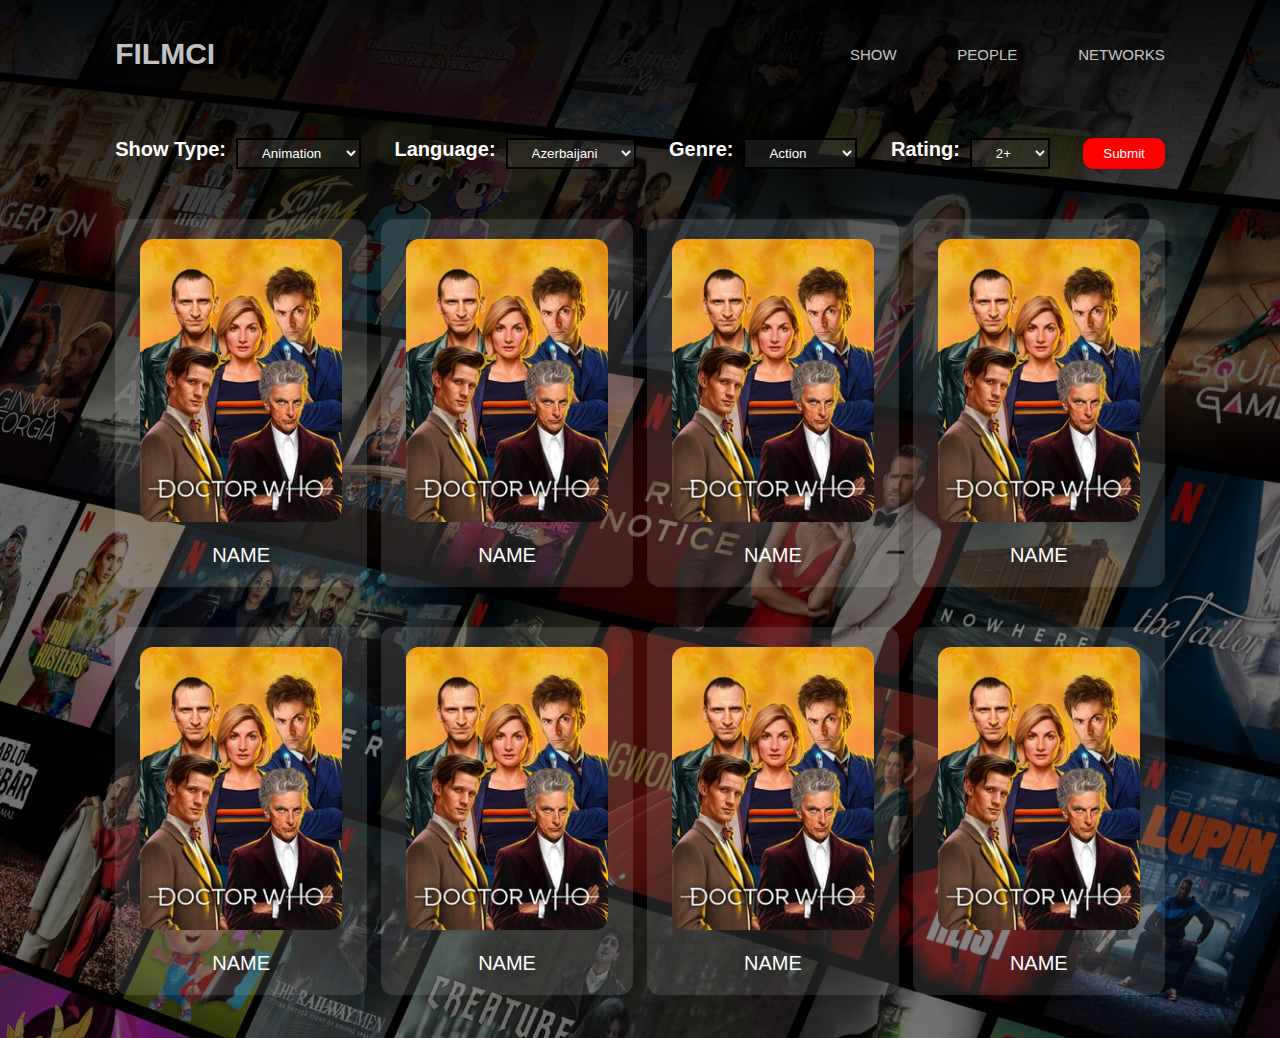
==== all.html @ e78ba1a4 "front" ====
<!DOCTYPE html>
<html lang="en">
  <head>
    <meta charset="UTF-8" />
    <meta name="viewport" content="width=device-width, initial-scale=1.0" />
    <title>Submit</title>
    <link rel="stylesheet" href="all.css" />
  </head>
  <body>
    <header>
      <nav>
        <div class="nav">
          <div>
            <h1>FILMCI</h1>
          </div>
          <div class="nav-menu">
            <ul>
              <li><a href="all.html">SHOW</a></li>
              <li><a href="all.html">PEOPLE</a></li>
              <li><a href="all.html">NETWORKS</a></li>
            </ul>
          </div>
        </div>
      </nav>
    </header>
    <main>
      <div class="container filter">
        <div>
          <h1>Show Type:</h1>
          <select name="showType" id="showType">
            <option value="animation">Animation</option>
            <option value="talkshow">Talk Show</option>
            <option value="anews">News</option>
          </select>
        </div>
        <div>
          <h1>Language:</h1>
          <select name="language" id="languagee">
            <option value="azerbaijani">Azerbaijani</option>
            <option value="english">English</option>
            <option value="russian">Russian</option>
          </select>
        </div>
        <div>
          <h1>Genre:</h1>
          <select name="genre" id="genre">
            <option value="action">Action</option>
            <option value="anime">Anime</option>
            <option value="children">Children</option>
            <option value="crime">Crime</option>
            <option value="drama">Drama</option>
          </select>
        </div>
        <div>
          <h1>Rating:</h1>
          <select name="rating" id="rating">
            <option value="volvo">2+</option>
            <option value="saab">3+</option>
            <option value="opel">4+</option>
            <option value="audi">5+</option>
            <option value="saab">6+</option>
            <option value="opel">7+</option>
            <option value="audi">8+</option>
            <option value="saab">9+</option>
          </select>
        </div>
        <button style="background-color: red" type="submit">
          <a style="color: white" href="all.html">Submit</a>
        </button>
      </div>
      <div>
        <div class="container film__card">
          <ul>
            <li>
              <a href="film.html"
                ><div class="film__img">
                  <img src="poster.jpg" alt="" />
                  <p>NAME</p>
                </div></a
              >
            </li>
            <li>
              <a href="film.html"
                ><div class="film__img">
                  <img src="poster.jpg" alt="" />
                  <p>NAME</p>
                </div></a
              >
            </li>
            <li>
              <a href="film.html"
                ><div class="film__img">
                  <img src="poster.jpg" alt="" />
                  <p>NAME</p>
                </div></a
              >
            </li>
            <li>
              <a href="film.html"
                ><div class="film__img">
                  <img src="poster.jpg" alt="" />
                  <p>NAME</p>
                </div></a
              >
            </li>
            <li>
              <a href="film.html"
                ><div class="film__img">
                  <img src="poster.jpg" alt="" />
                  <p>NAME</p>
                </div></a
              >
            </li>
            <li>
              <a href="film.html"
                ><div class="film__img">
                  <img src="poster.jpg" alt="" />
                  <p>NAME</p>
                </div></a
              >
            </li>
            <li>
              <a href="film.html"
                ><div class="film__img">
                  <img src="poster.jpg" alt="" />
                  <p>NAME</p>
                </div></a
              >
            </li>
            <li>
              <a href="film.html"
                ><div class="film__img">
                  <img src="poster.jpg" alt="" />
                  <p>NAME</p>
                </div></a
              >
            </li>
          </ul>
        </div>
      </div>
    </main>
  </body>
</html>
---- all.css ----
* {
  font-family: Verdana, Geneva, Tahoma, sans-serif;
  margin: 0;
  border: none;
  padding: 0;
  box-sizing: border-box;
  text-decoration: none;
  list-style: none;
  /* border: 1px solid red; */
}
html {
  font-size: 62.5%;
}
section {
  padding: 6rem 0;
}
.container {
  width: 82%;
  margin: 0 auto;
  margin-top: 3rem;
}
/* -----starting header----- */
body {
    background-image: linear-gradient(
        to top,
        rgba(0, 0, 0, 40%) 0,
        rgba(0, 0, 0, 40%) 60%,
        rgba(0, 0, 0, 0.936) 100%
      ),
      url(backgroundpic.jpg);
}
main{
    min-height: 100vh;
}
nav,
nav a {
    color: rgba(255, 255, 255, 0.767);
    font-size: 1.5rem;
    transition: 0.25s;
  }
  nav a:hover {
    color: bisque;
    font-size: 3rem;
  }
.nav {
  height: 12vh;
  width: 82%;
  margin: 0 auto;
  align-items: center;
  display: flex;
  justify-content: space-between;
}
.nav-menu {
  width: 30%;
}
.nav-menu ul {
  align-items: center;
  display: flex;
  justify-content: space-between;
}

/* ---------- */

.film__card ul {
  display: flex;
  flex-wrap: wrap;
  justify-content: space-between;
}
.film__card li {
    border-radius: 1.3rem;
  background-color: rgba(255, 255, 255, 0.123);
  text-align: center;
  margin: 2rem 0;
  gap: 2rem;
  display: block;
  position: relative;
  cursor: pointer;
  width: 24%;
}
.film__img p{
    padding: 1rem 2rem;
    text-shadow: 1px 1px 30px black;
    color: white;
    margin: 1rem;
    font-size: 2rem;
}
img {
    margin:2rem 0 0 0;
  border-radius: 1.3rem;
  width: 80%;
  height: 80%;
}
.filter{
  display: flex;
   color: white;
  justify-content: space-between;
}
.filter div{
  display: flex;
}
.filter select{
  margin-left: 1rem;
  padding: 0.5rem 2rem;
  background-color: rgba(65, 65, 65, 0.342);
  border: 2px solid black;
  color: white;
}
.filter button{
  padding: 0.5rem 2rem;
  border-radius: 1rem;
}
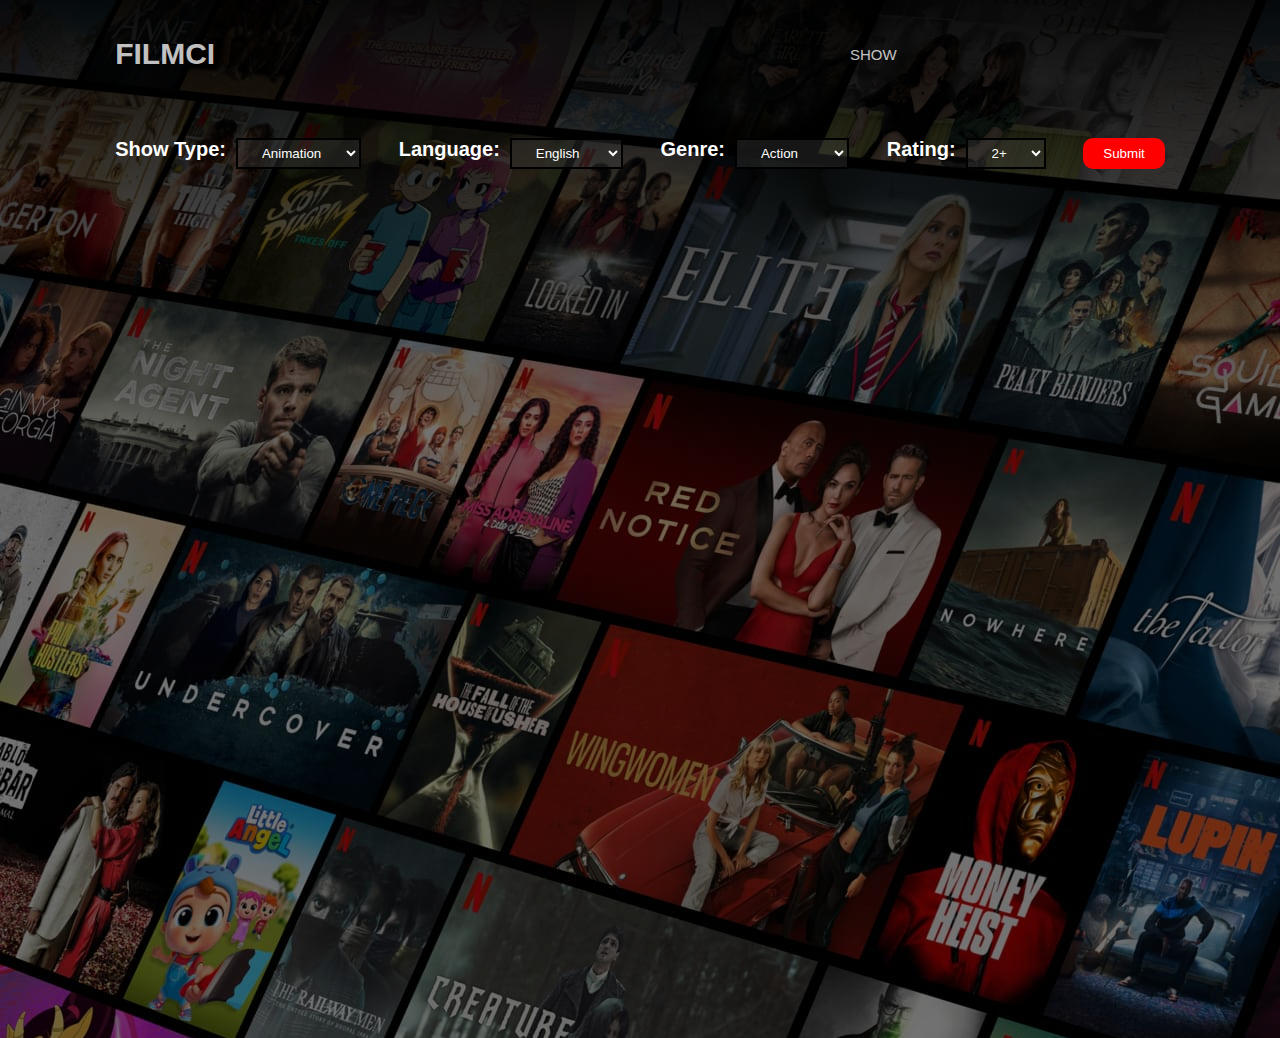
==== commit 1aa811c6: "General update.1 + js assets" ====
--- a/all.html
+++ b/all.html
@@ -1,143 +1,91 @@
-<!DOCTYPE html>
-<html lang="en">
-  <head>
-    <meta charset="UTF-8" />
-    <meta name="viewport" content="width=device-width, initial-scale=1.0" />
-    <title>Submit</title>
-    <link rel="stylesheet" href="all.css" />
-  </head>
-  <body>
-    <header>
-      <nav>
-        <div class="nav">
-          <div>
-            <h1>FILMCI</h1>
-          </div>
-          <div class="nav-menu">
-            <ul>
-              <li><a href="all.html">SHOW</a></li>
-              <li><a href="all.html">PEOPLE</a></li>
-              <li><a href="all.html">NETWORKS</a></li>
-            </ul>
-          </div>
-        </div>
-      </nav>
-    </header>
-    <main>
-      <div class="container filter">
-        <div>
-          <h1>Show Type:</h1>
-          <select name="showType" id="showType">
-            <option value="animation">Animation</option>
-            <option value="talkshow">Talk Show</option>
-            <option value="anews">News</option>
-          </select>
-        </div>
-        <div>
-          <h1>Language:</h1>
-          <select name="language" id="languagee">
-            <option value="azerbaijani">Azerbaijani</option>
-            <option value="english">English</option>
-            <option value="russian">Russian</option>
-          </select>
-        </div>
-        <div>
-          <h1>Genre:</h1>
-          <select name="genre" id="genre">
-            <option value="action">Action</option>
-            <option value="anime">Anime</option>
-            <option value="children">Children</option>
-            <option value="crime">Crime</option>
-            <option value="drama">Drama</option>
-          </select>
-        </div>
-        <div>
-          <h1>Rating:</h1>
-          <select name="rating" id="rating">
-            <option value="volvo">2+</option>
-            <option value="saab">3+</option>
-            <option value="opel">4+</option>
-            <option value="audi">5+</option>
-            <option value="saab">6+</option>
-            <option value="opel">7+</option>
-            <option value="audi">8+</option>
-            <option value="saab">9+</option>
-          </select>
-        </div>
-        <button style="background-color: red" type="submit">
-          <a style="color: white" href="all.html">Submit</a>
-        </button>
-      </div>
-      <div>
-        <div class="container film__card">
-          <ul>
-            <li>
-              <a href="film.html"
-                ><div class="film__img">
-                  <img src="poster.jpg" alt="" />
-                  <p>NAME</p>
-                </div></a
-              >
-            </li>
-            <li>
-              <a href="film.html"
-                ><div class="film__img">
-                  <img src="poster.jpg" alt="" />
-                  <p>NAME</p>
-                </div></a
-              >
-            </li>
-            <li>
-              <a href="film.html"
-                ><div class="film__img">
-                  <img src="poster.jpg" alt="" />
-                  <p>NAME</p>
-                </div></a
-              >
-            </li>
-            <li>
-              <a href="film.html"
-                ><div class="film__img">
-                  <img src="poster.jpg" alt="" />
-                  <p>NAME</p>
-                </div></a
-              >
-            </li>
-            <li>
-              <a href="film.html"
-                ><div class="film__img">
-                  <img src="poster.jpg" alt="" />
-                  <p>NAME</p>
-                </div></a
-              >
-            </li>
-            <li>
-              <a href="film.html"
-                ><div class="film__img">
-                  <img src="poster.jpg" alt="" />
-                  <p>NAME</p>
-                </div></a
-              >
-            </li>
-            <li>
-              <a href="film.html"
-                ><div class="film__img">
-                  <img src="poster.jpg" alt="" />
-                  <p>NAME</p>
-                </div></a
-              >
-            </li>
-            <li>
-              <a href="film.html"
-                ><div class="film__img">
-                  <img src="poster.jpg" alt="" />
-                  <p>NAME</p>
-                </div></a
-              >
-            </li>
-          </ul>
-        </div>
-      </div>
-    </main>
-  </body>
-</html>
+<!DOCTYPE html>
+<html lang="en">
+
+<head>
+  <meta charset="UTF-8" />
+  <meta name="viewport" content="width=device-width, initial-scale=1.0" />
+  <title id="title">Filters</title>
+  <link rel="stylesheet" href="assets/css/all.css" />
+</head>
+
+<body>
+  <header>
+    <nav>
+      <div class="nav">
+        <div>
+          <h1>FILMCI</h1>
+        </div>
+        <div class="nav-menu">
+          <ul>
+            <li><a href="all.html">SHOW</a></li>
+          </ul>
+        </div>
+      </div>
+    </nav>
+  </header>
+
+  <main>
+
+    <div class="container">
+
+      <form class="filter" id="filter1">
+        <div>
+        <h1>Show Type:</h1>
+        <select name="showType" id="showType">
+          <option value="Animation">Animation</option>
+          <option value="Talkshow">Talk Show</option>
+          <option value="News">News</option>
+        </select>
+      </div>
+      <div>
+        <h1>Language:</h1>
+        <select name="language" id="languagee">
+          <option value="English">English</option>
+          <option value="Russian">Russian</option>
+        </select>
+      </div>
+      <div>
+        <h1>Genre:</h1>
+        <select name="genre" id="genre">
+          <option value="Action">Action</option>
+          <option value="Anime">Anime</option>
+          <option value="Children">Children</option>
+          <option value="Crime">Crime</option>
+          <option value="Drama">Drama</option>
+        </select>
+      </div>
+      <div>
+        <h1>Rating:</h1>
+        <select name="rating" id="rating">
+          <option value="2">2+</option>
+          <option value="3">3+</option>
+          <option value="4">4+</option>
+          <option value="5">5+</option>
+          <option value="6">6+</option>
+          <option value="7">7+</option>
+          <option value="8">8+</option>
+          <option value="9">9+</option>
+        </select>
+      </div>
+      <div>
+        <button value="Submit" style="background-color: red; color: white;" type="submit">Submit</button>
+      </div>
+        
+      </form>
+
+    </div>
+
+    <div>
+      <div class="container film__card">
+        <ul id="putter1">
+
+        </ul>
+      </div>
+    </div>
+
+  </main>
+
+  <script src="assets/js/script.js"></script>
+</body>
+
+</html>--- a/assets/css/all.css
+++ b/assets/css/all.css
@@ -0,0 +1,111 @@
+* {
+  font-family: Verdana, Geneva, Tahoma, sans-serif;
+  margin: 0;
+  border: none;
+  padding: 0;
+  box-sizing: border-box;
+  text-decoration: none;
+  list-style: none;
+  /* border: 1px solid red; */
+}
+html {
+  font-size: 62.5%;
+}
+section {
+  padding: 6rem 0;
+}
+.container {
+  width: 82%;
+  margin: 0 auto;
+  margin-top: 3rem;
+}
+/* -----starting header----- */
+body {
+    background-image: linear-gradient(
+        to top,
+        rgba(0, 0, 0, 40%) 0,
+        rgba(0, 0, 0, 40%) 60%,
+        rgba(0, 0, 0, 0.936) 100%
+      ),
+      url(../img/backgroundpic.jpg);
+}
+main{
+    min-height: 100vh;
+}
+nav,
+nav a {
+    color: rgba(255, 255, 255, 0.767);
+    font-size: 1.5rem;
+    transition: 0.25s;
+  }
+  nav a:hover {
+    color: bisque;
+    font-size: 3rem;
+  }
+.nav {
+  height: 12vh;
+  width: 82%;
+  margin: 0 auto;
+  align-items: center;
+  display: flex;
+  justify-content: space-between;
+}
+.nav-menu {
+  width: 30%;
+}
+.nav-menu ul {
+  align-items: center;
+  display: flex;
+  justify-content: space-between;
+}
+
+/* ---------- */
+
+.film__card ul {
+  display: flex;
+  flex-wrap: wrap;
+  justify-content: space-between;
+}
+.film__card li {
+    border-radius: 1.3rem;
+  background-color: rgba(255, 255, 255, 0.123);
+  text-align: center;
+  margin: 2rem 0;
+  gap: 2rem;
+  display: block;
+  position: relative;
+  cursor: pointer;
+  width: 24%;
+}
+.film__img p{
+    padding: 1rem 2rem;
+    text-shadow: 1px 1px 30px black;
+    color: white;
+    margin: 1rem;
+    font-size: 2rem;
+}
+img {
+    margin:2rem 0 0 0;
+  border-radius: 1.3rem;
+  width: 80%;
+  height: 80%;
+}
+.filter{
+  display: flex;
+   color: white;
+  justify-content: space-between;
+}
+.filter div{
+  display: flex;
+}
+.filter select{
+  margin-left: 1rem;
+  padding: 0.5rem 2rem;
+  background-color: rgba(65, 65, 65, 0.342);
+  border: 2px solid black;
+  color: white;
+}
+.filter button{
+  padding: 0.5rem 2rem;
+  border-radius: 1rem;
+}
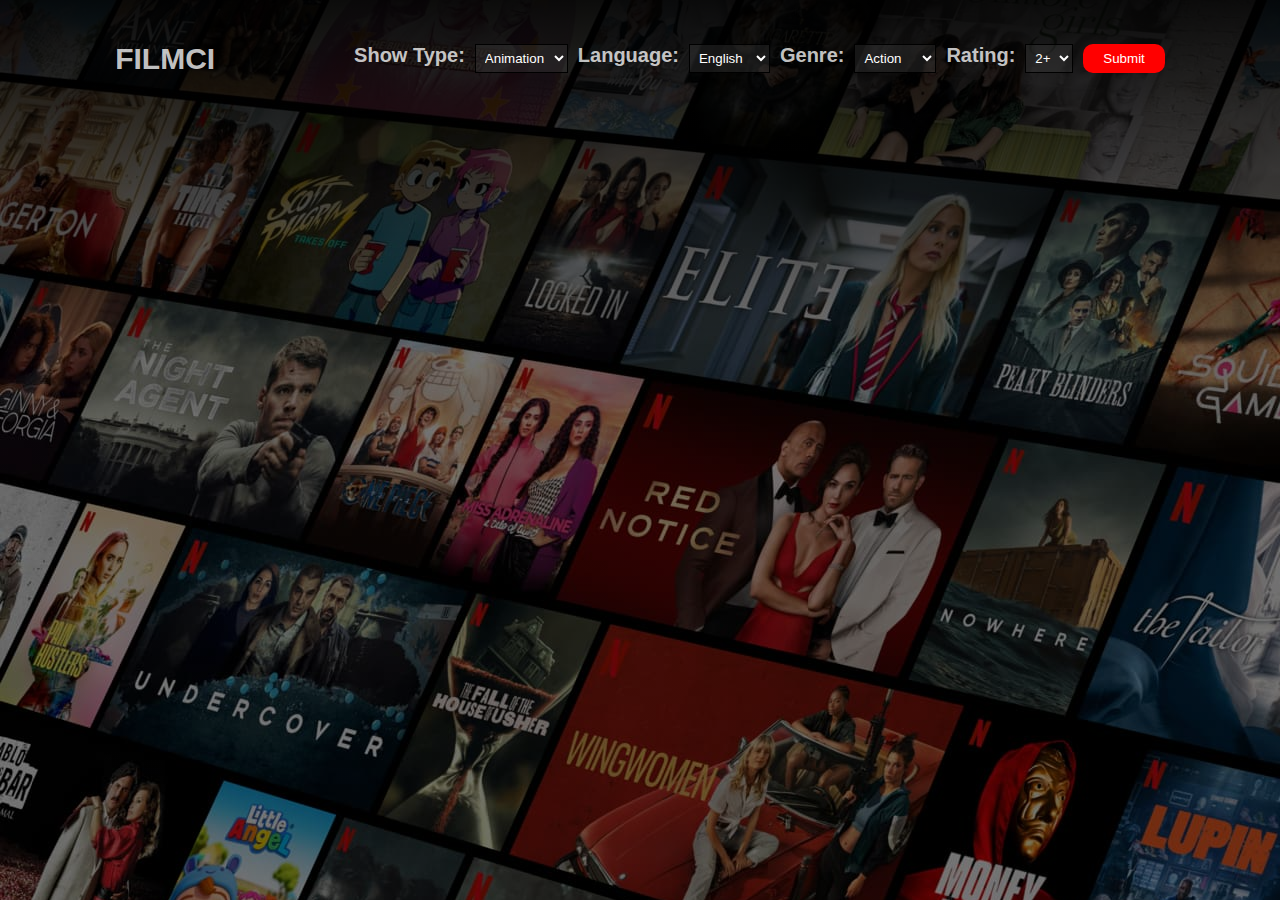
==== commit 6a4a21d9: "change navbar" ====
--- a/all.html
+++ b/all.html
@@ -1,13 +1,11 @@
 <!DOCTYPE html>
 <html lang="en">
-
 <head>
   <meta charset="UTF-8" />
   <meta name="viewport" content="width=device-width, initial-scale=1.0" />
   <title id="title">Filters</title>
   <link rel="stylesheet" href="assets/css/all.css" />
 </head>
-
 <body>
   <header>
     <nav>
@@ -15,66 +13,55 @@
         <div>
           <h1>FILMCI</h1>
         </div>
-        <div class="nav-menu">
-          <ul>
-            <li><a href="all.html">SHOW</a></li>
-          </ul>
+        <div>
+          <form class="filter" id="filter1">
+            <div>
+            <h1>Show Type:</h1>
+            <select name="showType" id="showType">
+              <option value="Animation">Animation</option>
+              <option value="Talkshow">Talk Show</option>
+              <option value="News">News</option>
+            </select>
+          </div>
+          <div>
+            <h1>Language:</h1>
+            <select name="language" id="languagee">
+              <option value="English">English</option>
+              <option value="Russian">Russian</option>
+            </select>
+          </div>
+          <div>
+            <h1>Genre:</h1>
+            <select name="genre" id="genre">
+              <option value="Action">Action</option>
+              <option value="Anime">Anime</option>
+              <option value="Children">Children</option>
+              <option value="Crime">Crime</option>
+              <option value="Drama">Drama</option>
+            </select>
+          </div>
+          <div>
+            <h1>Rating:</h1>
+            <select name="rating" id="rating">
+              <option value="2">2+</option>
+              <option value="3">3+</option>
+              <option value="4">4+</option>
+              <option value="5">5+</option>
+              <option value="6">6+</option>
+              <option value="7">7+</option>
+              <option value="8">8+</option>
+              <option value="9">9+</option>
+            </select>
+          </div>
+          <div>
+            <button value="Submit" style="background-color: red; color: white;" type="submit">Submit</button>
+          </div>
+          </form>
         </div>
       </div>
     </nav>
   </header>
-
   <main>
-
-    <div class="container">
-
-      <form class="filter" id="filter1">
-        <div>
-        <h1>Show Type:</h1>
-        <select name="showType" id="showType">
-          <option value="Animation">Animation</option>
-          <option value="Talkshow">Talk Show</option>
-          <option value="News">News</option>
-        </select>
-      </div>
-      <div>
-        <h1>Language:</h1>
-        <select name="language" id="languagee">
-          <option value="English">English</option>
-          <option value="Russian">Russian</option>
-        </select>
-      </div>
-      <div>
-        <h1>Genre:</h1>
-        <select name="genre" id="genre">
-          <option value="Action">Action</option>
-          <option value="Anime">Anime</option>
-          <option value="Children">Children</option>
-          <option value="Crime">Crime</option>
-          <option value="Drama">Drama</option>
-        </select>
-      </div>
-      <div>
-        <h1>Rating:</h1>
-        <select name="rating" id="rating">
-          <option value="2">2+</option>
-          <option value="3">3+</option>
-          <option value="4">4+</option>
-          <option value="5">5+</option>
-          <option value="6">6+</option>
-          <option value="7">7+</option>
-          <option value="8">8+</option>
-          <option value="9">9+</option>
-        </select>
-      </div>
-      <div>
-        <button value="Submit" style="background-color: red; color: white;" type="submit">Submit</button>
-      </div>
-        
-      </form>
-
-    </div>
-
     <div>
       <div class="container film__card">
         <ul id="putter1">
@@ -82,9 +69,7 @@
         </ul>
       </div>
     </div>
-
   </main>
-
   <script src="assets/js/script.js"></script>
 </body>
 
--- a/assets/css/all.css
+++ b/assets/css/all.css
@@ -11,15 +11,6 @@
 html {
   font-size: 62.5%;
 }
-section {
-  padding: 6rem 0;
-}
-.container {
-  width: 82%;
-  margin: 0 auto;
-  margin-top: 3rem;
-}
-/* -----starting header----- */
 body {
     background-image: linear-gradient(
         to top,
@@ -28,22 +19,14 @@
         rgba(0, 0, 0, 0.936) 100%
       ),
       url(../img/backgroundpic.jpg);
+      min-height: 100vh;
 }
-main{
-    min-height: 100vh;
-}
-nav,
-nav a {
+nav{
     color: rgba(255, 255, 255, 0.767);
     font-size: 1.5rem;
-    transition: 0.25s;
-  }
-  nav a:hover {
-    color: bisque;
-    font-size: 3rem;
   }
 .nav {
-  height: 12vh;
+  height: 13vh;
   width: 82%;
   margin: 0 auto;
   align-items: center;
@@ -58,9 +41,11 @@
   display: flex;
   justify-content: space-between;
 }
-
-/* ---------- */
-
+.container {
+  width: 82%;
+  margin: 0 auto;
+  margin-top: 5rem;
+}
 .film__card ul {
   display: flex;
   flex-wrap: wrap;
@@ -90,22 +75,27 @@
   width: 80%;
   height: 80%;
 }
-.filter{
+ .filter{
   display: flex;
    color: white;
   justify-content: space-between;
 }
 .filter div{
+  
   display: flex;
+} 
+.filter h1{
+  font-size: 2rem;
+  color: rgba(255, 255, 255, 0.767);
 }
 .filter select{
-  margin-left: 1rem;
-  padding: 0.5rem 2rem;
+  margin: 0 1rem;
+  padding: 0.5rem;
   background-color: rgba(65, 65, 65, 0.342);
-  border: 2px solid black;
-  color: white;
+  border: 1px solid black;
+color: white;
 }
 .filter button{
   padding: 0.5rem 2rem;
   border-radius: 1rem;
-}
+}  
